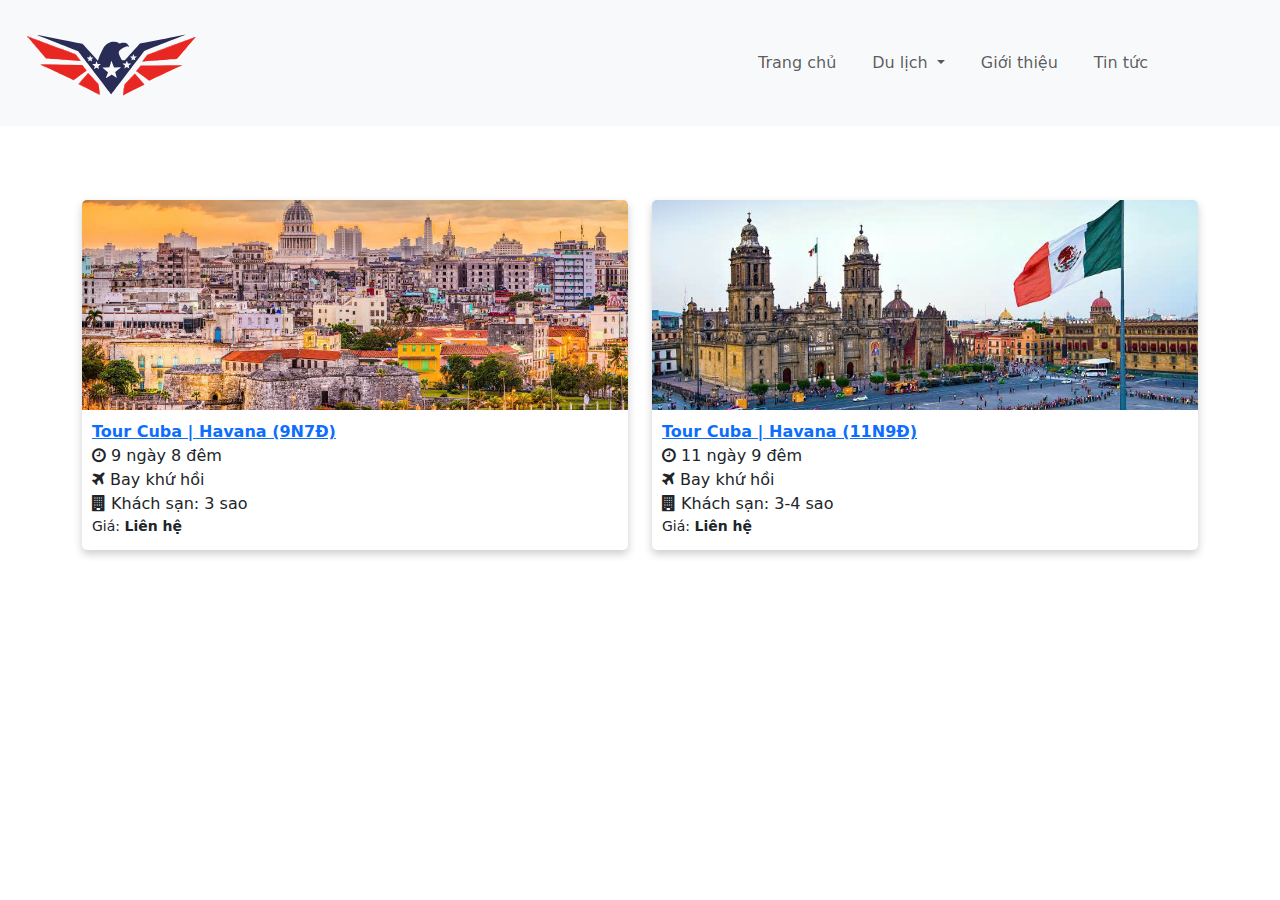
==== tour/tour.html @ 5a3950f5 "first commit" ====
<!DOCTYPE html>
<html lang="en">

<head>
    <meta charset="UTF-8" />
    <meta name="viewport" content="width=device-width, initial-scale=1.0" />
    <link href="https://cdn.jsdelivr.net/npm/bootstrap@5.3.3/dist/css/bootstrap.min.css" rel="stylesheet"
        integrity="sha384-QWTKZyjpPEjISv5WaRU9OFeRpok6YctnYmDr5pNlyT2bRjXh0JMhjY6hW+ALEwIH" crossorigin="anonymous" />
    <link rel="stylesheet" href="tour.css" />
    <link rel="stylesheet" href="https://cdnjs.cloudflare.com/ajax/libs/font-awesome/4.7.0/css/font-awesome.min.css">
    <title>Cuba</title>
</head>

<body>
    <nav class="navbar navbar-expand-lg bg-body-tertiary">
        <div class="container-fluid">
            <a class="navbar-brand" href="#">
                <img src="../picture/logo.svg" alt="" style="height: 100px; width: 200px;" />
            </a>
            <!-- Navbar toggler (for mobile view) -->
            <button class="navbar-toggler" type="button" data-bs-toggle="collapse" data-bs-target="#navbarNav"
                aria-controls="navbarNav" aria-expanded="false" aria-label="Toggle navigation">
                <span class="navbar-toggler-icon"></span>
            </button>

            <div class="collapse navbar-collapse" id="navbarNav">
                <ul class="navbar-nav ms-auto mb-2 mb-lg-0">
                    <li class="nav-item">
                        <a class="nav-link" aria-current="page" href="#">Trang chủ</a>
                    </li>

                    <li class="nav-item dropdown">
                        <a class="nav-link dropdown-toggle" href="#" role="button" data-bs-toggle="dropdown"
                            aria-expanded="false">
                            Du lịch
                        </a>
                        <ul class="dropdown-menu">
                            <li class="dropdown-submenu">
                                <a class="dropdown-item dropdown-toggle" href="#" role="button"
                                    aria-expanded="false">Châu Âu</a>
                                <ul class="dropdown-menu dropdown-menu-end">
                                    <li><a href="#" class="dropdown-item">Anh</a></li>
                                    <li><a href="#" class="dropdown-item">Tây Ban Nha</a></li>
                                    <li><a href="#" class="dropdown-item">Pháp</a></li>
                                    <li><a href="#" class="dropdown-item">Đức</a></li>
                                </ul>
                            </li>

                            <li class="dropdown-submenu">
                                <a class="dropdown-item dropdown-toggle" href="#" role="button"
                                    aria-expanded="false">Châu Á</a>
                                <ul class="dropdown-menu dropdown-menu-end">
                                    <li><a href="#" class="dropdown-item">Nhật Bản</a></li>
                                    <li><a href="#" class="dropdown-item">Hàn Quốc</a></li>
                                    <li><a href="#" class="dropdown-item">Trung Quốc</a></li>
                                </ul>
                            </li>

                            <li><a href="#" class="dropdown-item">Cuba</a></li>
                            <li><a href="#" class="dropdown-item">Mỹ</a></li>
                            <li><a href="#" class="dropdown-item">Mexico</a></li>
                        </ul>
                    </li>

                    <li class="nav-item">
                        <a class="nav-link" href="#">Giới thiệu</a>
                    </li>

                    <li class="nav-item">
                        <a class="nav-link" href="#">Tin tức</a>
                    </li>
                </ul>
            </div>
        </div>
    </nav>
    <div class="navbar-spacer"></div>
    <div class="container">
        <!-- Row for tours -->
        <div class="row">
            <div class="col-md-6 mb-4">
                <div class="tour-box">
                    <div class="tour-image">
                        <a href="./tour-cuba/cuba-introduce.html" title="Tour Cuba | Havana (9N7Đ)">
                            <img src="../picture/Cuba.jpg" alt="Tour Cuba | Havana (9N7Đ)" class="img-responsive">
                        </a>
                    </div>
                    <div class="tour-content">
                        <a href="./tour-cuba/cuba-introduce.html">
                            <div class="tour-title">Tour Cuba | Havana (9N7Đ)</div>
                        </a>
                        <div class="tour-time">
                            <div><i class="fa fa-clock-o"></i> 9 ngày 8 đêm</div>
                            <div><i class="fa fa-plane"></i> Bay khứ hồi</div>
                            <div><i class="fa fa-building"></i> Khách sạn: 3 sao</div>
                        </div>
                        <div class="tour-price">Giá: <b>Liên hệ</b></div>
                        <div class="clearfix"></div>
                    </div>
                </div>
            </div>
            <div class="col-md-6 mb-4">
                <div class="tour-box">
                    <div class="tour-image">
                        <a href="./tour-cuba/cuba-introduce.html" title="Tour Cuba">
                            <img src="../picture/Mexico.jpg" alt="Tour Cuba" class="img-responsive">
                        </a>

                    </div>
                    <div class="tour-content">
                        <a href="./tour-cuba/cuba-introduce.html">
                            <div class="tour-title">Tour Cuba | Havana (11N9Đ)</div>
                        </a>
                        <div class="tour-time">
                            <div><i class="fa fa-clock-o"></i> 11 ngày 9 đêm</div>
                            <div><i class="fa fa-plane"></i> Bay khứ hồi</div>
                            <div><i class="fa fa-building"></i> Khách sạn: 3-4 sao</div>
                        </div>
                        <div class="tour-price">Giá: <b>Liên hệ</b></div>
                        <div class="clearfix"></div>
                    </div>
                </div>
            </div>

        </div>
    </div>

    <script src="https://cdn.jsdelivr.net/npm/bootstrap@5.3.3/dist/js/bootstrap.bundle.min.js"
        integrity="sha384-YvpcrYf0tY3lHB60NNkmXc5s9fDVZLESaAA55NDzOxhy9GkcIdslK1eN7N6jIeHz"
        crossorigin="anonymous"></script>
</body>

</html>
---- tour/tour.css ----
/* Navbar container */
.navbar {
  position: fixed;
  width: 100%;
  z-index: 1000;
}

/* Spacer to push down content */
.navbar-spacer {
  height: 100px; /* Adjust this value to match the height of the navbar */
}

/* Navbar items */
.navbar-nav {
  margin-right: 7rem; /* Reset margin if not needed */
}

.navbar-nav .nav-item {
  margin-left: 20px; /* Adjust this value as needed */
}

.navbar-nav .nav-item .nav-link {
  transition: transform 0.3s, text-shadow 0.3s, color 0.3s; /* Smooth transition for hover effect */
  text-decoration: none; /* Remove underline from links */
}

/* Hover effect for navbar items except 'Trang chủ' */
.navbar-nav .nav-item:not(.home-link):hover .nav-link,
.navbar-nav .nav-item:not(.home-link) .nav-link.active {
  transform: translateY(-3px); /* Moves text up */
  text-shadow: 0 2px 4px rgba(0, 0, 0, 0.2); /* Adds shadow to give a "pop-up" effect */
  color: #ff69b4; /* Changes font color to pink on hover */
}

/* Ensure 'Trang chủ' does not change color on hover */
.navbar-nav .nav-item.home-link .nav-link {
  color: inherit; /* Keeps the default color */
}

/* Dropdown menu styles */
.dropdown-menu {
  position: absolute;
  top: 100%;
  left: 0;
  margin-top: 0rem; /* Increased spacing from the parent item */
  border-radius: 0.25rem;
  z-index: 1000;
}

/* Positioning the submenu to the right */
.dropdown-menu-end {
  left: 100%;
  margin-left: 0.25rem; /* Increased spacing between submenu and parent */
}

.dropdown-submenu {
  position: relative;
}

/* Show submenu on hover */
.dropdown-submenu:hover .dropdown-menu {
  display: block;
  top: 0; /* Adjust top position if needed */
}

/* Hover effect for dropdown items */
.dropdown-menu .dropdown-item:hover {
  transform: translateY(-2px); /* Moves text up */
  text-shadow: 0 1px 2px rgba(0, 0, 0, 0.2); /* Adds shadow to give a "pop-up" effect */
  color: #ff69b4; /* Changes font color to pink on hover (HotPink) */
}

/* Styles for the tour box */
.container {
  margin-top: 100px;
}

.tour-box {
  position: relative; /* Ensure that child elements are positioned relative to this container */
  background-color: #fff; /* Set a background color if needed */
  border-radius: 5px; /* Optional: rounded corners for the box */
  box-shadow: 0 4px 8px rgba(0, 0, 0, 0.2); /* Optional: shadow for the box */
  margin-bottom: 20px; /* Space between tour boxes */
}

/* Styles for the tour image container */
.tour-image {
  position: relative;
}

.tour-image img {
  width: 100%;
  height: auto;
}

/* Ensure text content fits well */
.tour-content {
  padding: 10px;
}

/* Adjust tour title font size */
.tour-title {
  font-size: 16px;
  font-weight: bold;
}

/* Adjust pricing and time information */
.tour-price,
.price-old {
  font-size: 14px;
}

/* Read more link style */
.readmore a {
  text-decoration: none;
  color: #007bff;
  font-weight: bold;
}

/* Responsive layout for smaller screens */
@media (max-width: 768px) {
  .tour-box {
    height: auto; /* Adjust height for smaller screens */
  }
}
/* Ensure all tour boxes have enough height and prevent overflow */
.row {
  display: flex;
  flex-wrap: wrap;
}

.tour-box {
  position: relative; /* Ensure that child elements are positioned relative to this container */
  background-color: #fff; /* Set a background color if needed */
  border-radius: 5px; /* Optional: rounded corners for the box */
  box-shadow: 0 4px 8px rgba(0, 0, 0, 0.2); /* Optional: shadow for the box */
  margin-bottom: 20px; /* Space between tour boxes */
  transition: transform 0.3s, box-shadow 0.3s; /* Smooth transition for hover effect */
  height: 350px; /* Increased height for consistency */
  overflow: hidden; /* Prevents content from overflowing */
}

.tour-box:hover {
  transform: translateY(-5px); /* Moves the box up */
  box-shadow: 0 8px 16px rgba(0, 0, 0, 0.3); /* Increases shadow for the pop-up effect */
}

/* Styles for the tour image container */
.tour-image {
  position: relative;
  height: 60%; /* Adjust height relative to the container */
  overflow: hidden; /* Ensures the image does not overflow */
}

.tour-image img {
  width: 100%;
  height: 100%;
  object-fit: cover; /* Ensures the image covers the container */
}

/* Ensure text content fits well */
.tour-content {
  padding: 10px;
  height: 40%; /* Adjust height relative to the container */
  box-sizing: border-box; /* Includes padding in height calculation */
  overflow: hidden; /* Prevents text from overflowing */
}

/* Adjust tour title font size */
.tour-title {
  font-size: 16px;
  font-weight: bold;
}

/* Adjust pricing and time information */
.tour-price,
.price-old {
  font-size: 14px;
}

/* Read more link style */
.readmore a {
  text-decoration: none;
  color: #007bff;
  font-weight: bold;
}

/* Responsive layout for smaller screens */
@media (max-width: 768px) {
  .tour-box {
    height: auto; /* Adjust height for smaller screens */
  }
}
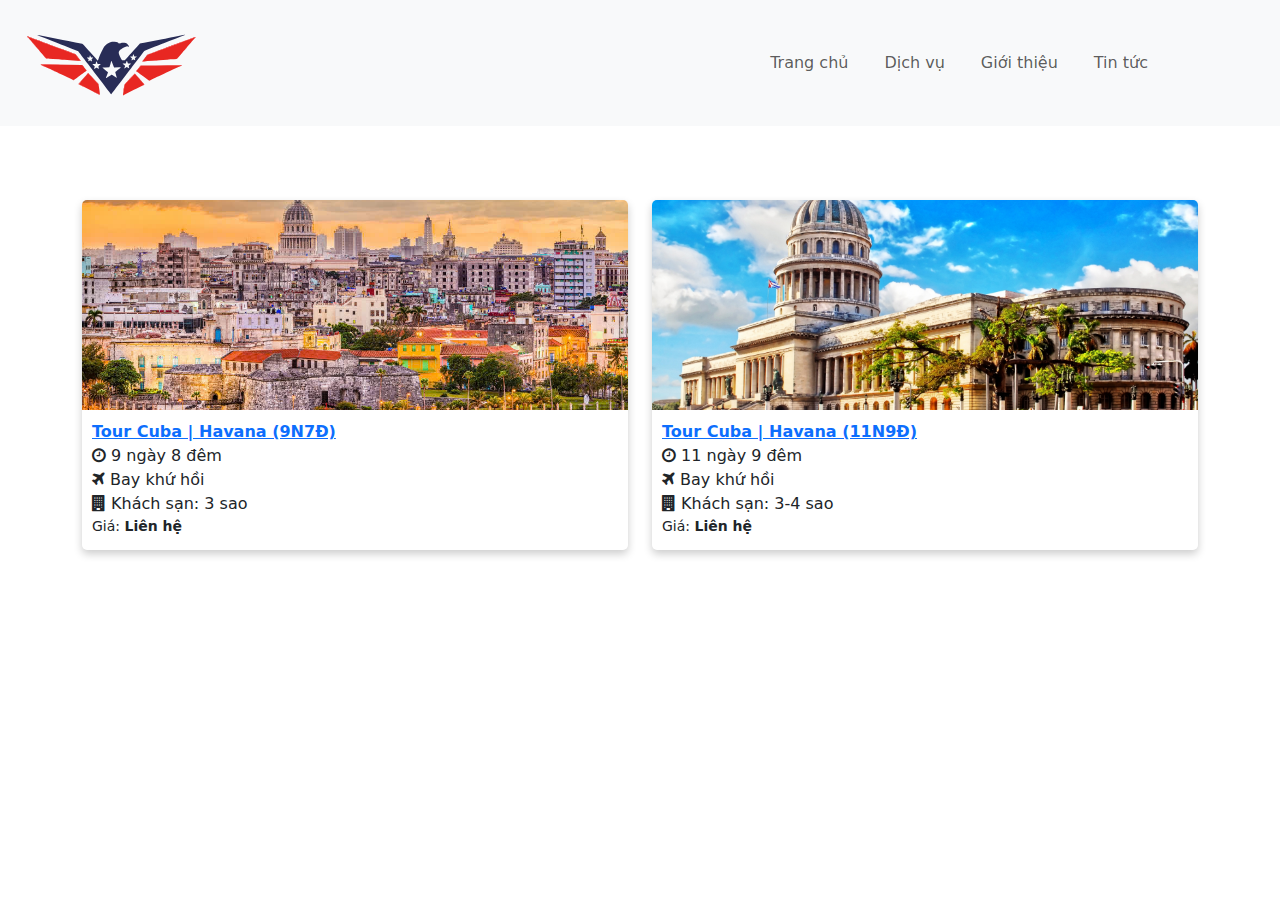
==== commit 5dcaeac5: "commit to push" ====
--- a/tour/tour.html
+++ b/tour/tour.html
@@ -8,6 +8,7 @@
         integrity="sha384-QWTKZyjpPEjISv5WaRU9OFeRpok6YctnYmDr5pNlyT2bRjXh0JMhjY6hW+ALEwIH" crossorigin="anonymous" />
     <link rel="stylesheet" href="tour.css" />
     <link rel="stylesheet" href="https://cdnjs.cloudflare.com/ajax/libs/font-awesome/4.7.0/css/font-awesome.min.css">
+    <link rel="stylesheet" href="../trangchu/styles.css" />
     <title>Cuba</title>
 </head>
 
@@ -26,40 +27,11 @@
             <div class="collapse navbar-collapse" id="navbarNav">
                 <ul class="navbar-nav ms-auto mb-2 mb-lg-0">
                     <li class="nav-item">
-                        <a class="nav-link" aria-current="page" href="#">Trang chủ</a>
+                        <a class="nav-link" aria-current="page" href="../trangchu/index.html">Trang chủ</a>
                     </li>
 
-                    <li class="nav-item dropdown">
-                        <a class="nav-link dropdown-toggle" href="#" role="button" data-bs-toggle="dropdown"
-                            aria-expanded="false">
-                            Du lịch
-                        </a>
-                        <ul class="dropdown-menu">
-                            <li class="dropdown-submenu">
-                                <a class="dropdown-item dropdown-toggle" href="#" role="button"
-                                    aria-expanded="false">Châu Âu</a>
-                                <ul class="dropdown-menu dropdown-menu-end">
-                                    <li><a href="#" class="dropdown-item">Anh</a></li>
-                                    <li><a href="#" class="dropdown-item">Tây Ban Nha</a></li>
-                                    <li><a href="#" class="dropdown-item">Pháp</a></li>
-                                    <li><a href="#" class="dropdown-item">Đức</a></li>
-                                </ul>
-                            </li>
-
-                            <li class="dropdown-submenu">
-                                <a class="dropdown-item dropdown-toggle" href="#" role="button"
-                                    aria-expanded="false">Châu Á</a>
-                                <ul class="dropdown-menu dropdown-menu-end">
-                                    <li><a href="#" class="dropdown-item">Nhật Bản</a></li>
-                                    <li><a href="#" class="dropdown-item">Hàn Quốc</a></li>
-                                    <li><a href="#" class="dropdown-item">Trung Quốc</a></li>
-                                </ul>
-                            </li>
-
-                            <li><a href="#" class="dropdown-item">Cuba</a></li>
-                            <li><a href="#" class="dropdown-item">Mỹ</a></li>
-                            <li><a href="#" class="dropdown-item">Mexico</a></li>
-                        </ul>
+                    <li class="nav-item">
+                        <a class="nav-link" href="../tour/tour.html">Dịch vụ</a>
                     </li>
 
                     <li class="nav-item">
@@ -81,7 +53,7 @@
                 <div class="tour-box">
                     <div class="tour-image">
                         <a href="./tour-cuba/cuba-introduce.html" title="Tour Cuba | Havana (9N7Đ)">
-                            <img src="../picture/Cuba.jpg" alt="Tour Cuba | Havana (9N7Đ)" class="img-responsive">
+                            <img src="../picture/cuba/Cuba.jpg" alt="Tour Cuba | Havana (9N7Đ)" class="img-responsive">
                         </a>
                     </div>
                     <div class="tour-content">
@@ -102,7 +74,7 @@
                 <div class="tour-box">
                     <div class="tour-image">
                         <a href="./tour-cuba/cuba-introduce.html" title="Tour Cuba">
-                            <img src="../picture/Mexico.jpg" alt="Tour Cuba" class="img-responsive">
+                            <img src="../picture/cuba/du-lich-Cuba1.jpg" alt="Tour Cuba" class="img-responsive">
                         </a>
 
                     </div>
--- a/tour/tour.css
+++ b/tour/tour.css
@@ -1,79 +1,7 @@
-/* Navbar container */
-.navbar {
-  position: fixed;
-  width: 100%;
-  z-index: 1000;
+.navbar-spacer {
+  height: 200px;
 }
-
-/* Spacer to push down content */
-.navbar-spacer {
-  height: 100px; /* Adjust this value to match the height of the navbar */
-}
-
-/* Navbar items */
-.navbar-nav {
-  margin-right: 7rem; /* Reset margin if not needed */
-}
-
-.navbar-nav .nav-item {
-  margin-left: 20px; /* Adjust this value as needed */
-}
-
-.navbar-nav .nav-item .nav-link {
-  transition: transform 0.3s, text-shadow 0.3s, color 0.3s; /* Smooth transition for hover effect */
-  text-decoration: none; /* Remove underline from links */
-}
-
-/* Hover effect for navbar items except 'Trang chủ' */
-.navbar-nav .nav-item:not(.home-link):hover .nav-link,
-.navbar-nav .nav-item:not(.home-link) .nav-link.active {
-  transform: translateY(-3px); /* Moves text up */
-  text-shadow: 0 2px 4px rgba(0, 0, 0, 0.2); /* Adds shadow to give a "pop-up" effect */
-  color: #ff69b4; /* Changes font color to pink on hover */
-}
-
-/* Ensure 'Trang chủ' does not change color on hover */
-.navbar-nav .nav-item.home-link .nav-link {
-  color: inherit; /* Keeps the default color */
-}
-
-/* Dropdown menu styles */
-.dropdown-menu {
-  position: absolute;
-  top: 100%;
-  left: 0;
-  margin-top: 0rem; /* Increased spacing from the parent item */
-  border-radius: 0.25rem;
-  z-index: 1000;
-}
-
-/* Positioning the submenu to the right */
-.dropdown-menu-end {
-  left: 100%;
-  margin-left: 0.25rem; /* Increased spacing between submenu and parent */
-}
-
-.dropdown-submenu {
-  position: relative;
-}
-
-/* Show submenu on hover */
-.dropdown-submenu:hover .dropdown-menu {
-  display: block;
-  top: 0; /* Adjust top position if needed */
-}
-
-/* Hover effect for dropdown items */
-.dropdown-menu .dropdown-item:hover {
-  transform: translateY(-2px); /* Moves text up */
-  text-shadow: 0 1px 2px rgba(0, 0, 0, 0.2); /* Adds shadow to give a "pop-up" effect */
-  color: #ff69b4; /* Changes font color to pink on hover (HotPink) */
-}
-
 /* Styles for the tour box */
-.container {
-  margin-top: 100px;
-}
 
 .tour-box {
   position: relative; /* Ensure that child elements are positioned relative to this container */
--- a/trangchu/styles.css
+++ b/trangchu/styles.css
@@ -0,0 +1,33 @@
+/* Navbar container */
+.navbar {
+  position: fixed;
+  width: 100%;
+  z-index: 1000;
+}
+
+/* Navbar items */
+.navbar-nav {
+  margin-right: 7.0rem; /* Reset margin if not needed */
+}
+
+.navbar-nav .nav-item {
+  margin-left: 20px; /* Adjust this value as needed */
+}
+
+.navbar-nav .nav-item .nav-link {
+  transition: transform 0.3s, text-shadow 0.3s, color 0.3s; /* Smooth transition for hover effect */
+  text-decoration: none; /* Remove underline from links */
+}
+
+/* Hover effect for navbar items */
+.navbar-nav .nav-item:hover .nav-link,
+.navbar-nav .nav-item .nav-link.active {
+  transform: translateY(-3px); /* Moves text up */
+  text-shadow: 0 2px 4px rgba(0, 0, 0, 0.2); /* Adds shadow to give a "pop-up" effect */
+  color: #ff69b4; /* Changes font color to pink on hover */
+}
+
+/* Ensure 'Trang chủ' does not change color on hover */
+.navbar-nav .nav-item.home-link .nav-link {
+  color: inherit; /* Keeps the default color */
+}
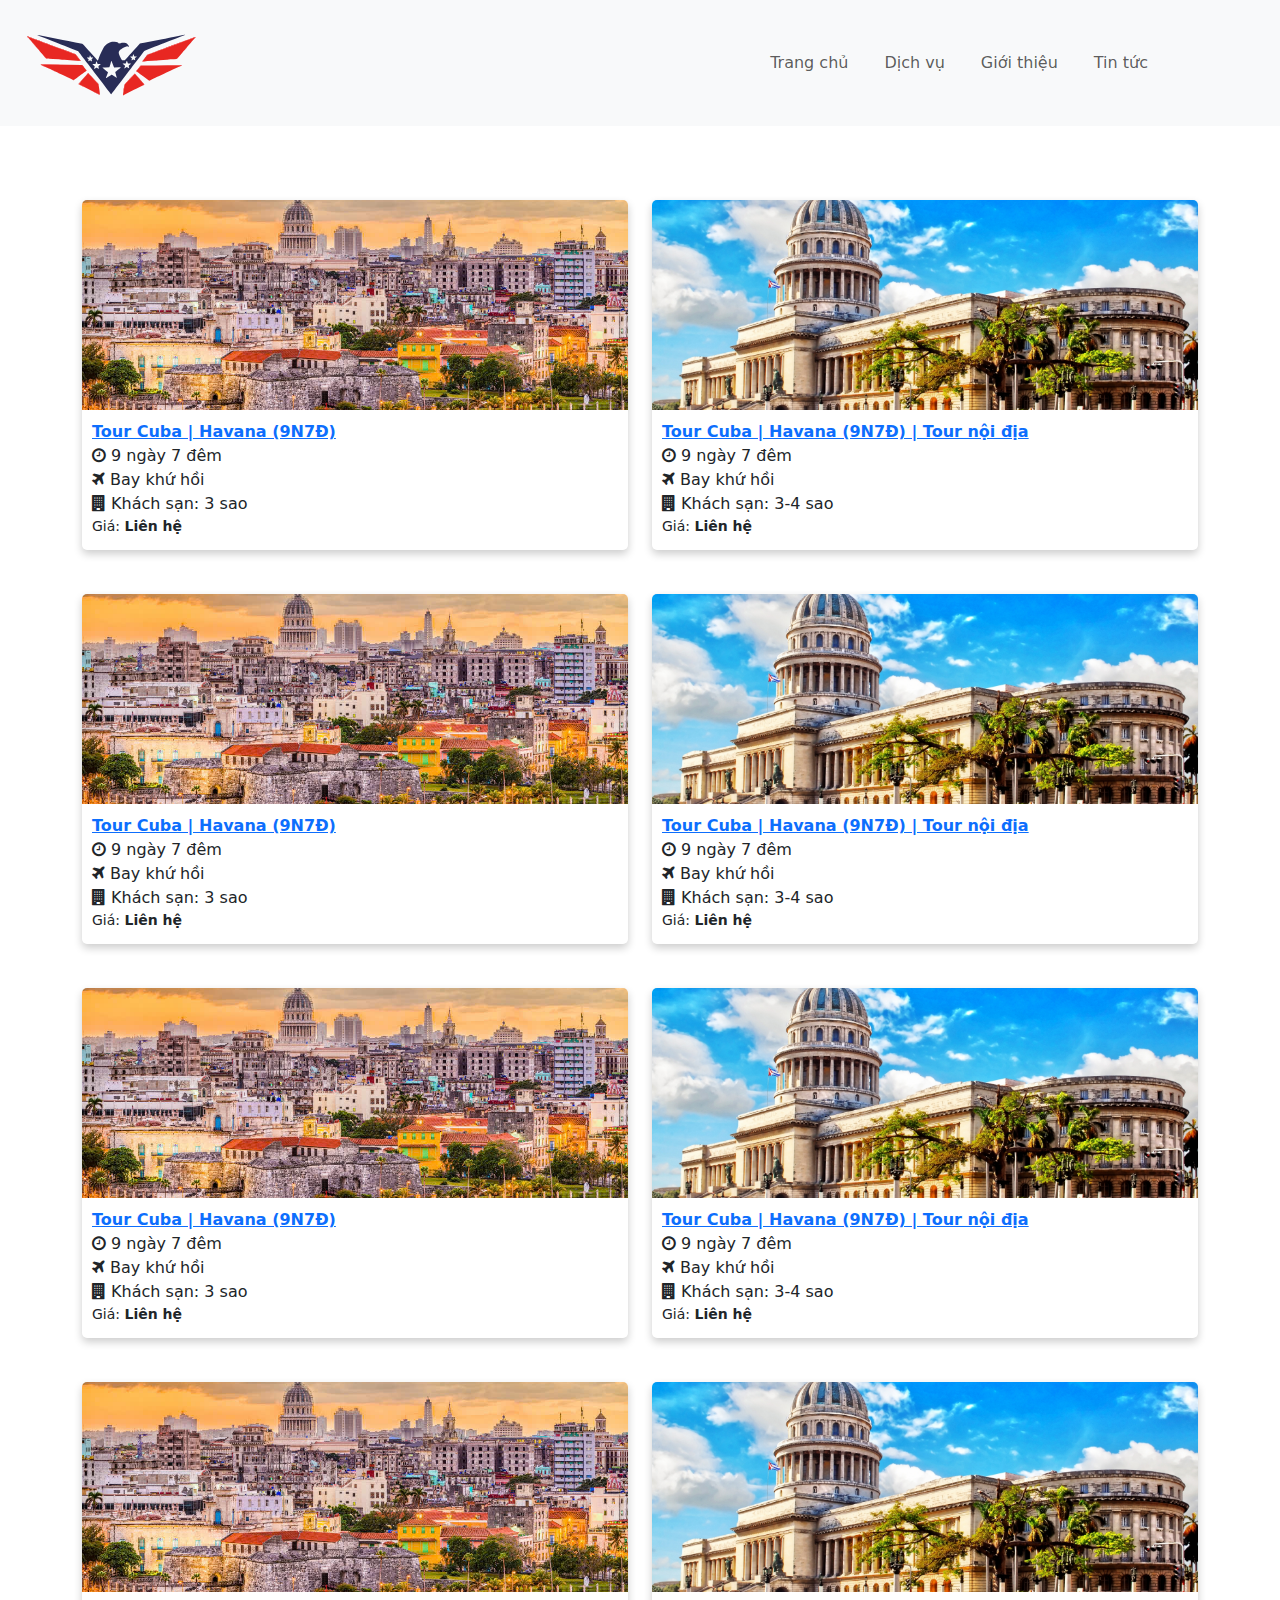
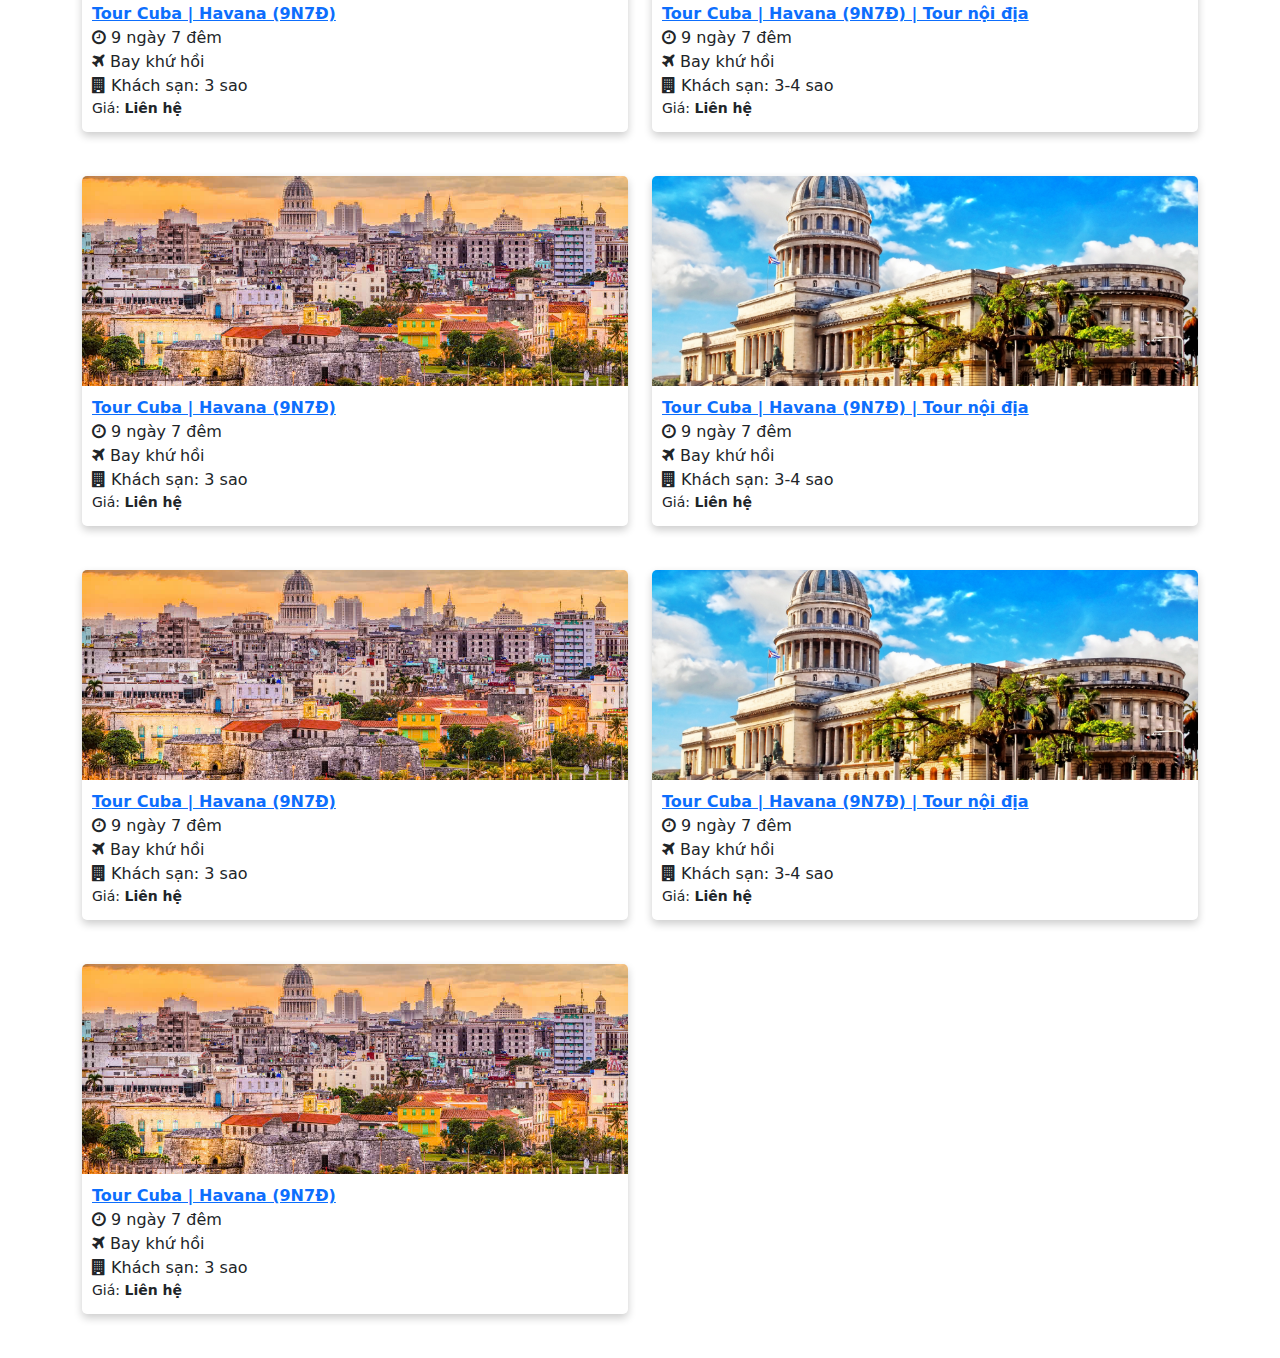
==== commit 86001155: "example cuba, fix tour.html" ====
--- a/tour/tour.html
+++ b/tour/tour.html
@@ -50,49 +50,294 @@
         <!-- Row for tours -->
         <div class="row">
             <div class="col-md-6 mb-4">
-                <div class="tour-box">
-                    <div class="tour-image">
-                        <a href="./tour-cuba/cuba-introduce.html" title="Tour Cuba | Havana (9N7Đ)">
-                            <img src="../picture/cuba/Cuba.jpg" alt="Tour Cuba | Havana (9N7Đ)" class="img-responsive">
-                        </a>
-                    </div>
-                    <div class="tour-content">
-                        <a href="./tour-cuba/cuba-introduce.html">
-                            <div class="tour-title">Tour Cuba | Havana (9N7Đ)</div>
-                        </a>
-                        <div class="tour-time">
-                            <div><i class="fa fa-clock-o"></i> 9 ngày 8 đêm</div>
-                            <div><i class="fa fa-plane"></i> Bay khứ hồi</div>
-                            <div><i class="fa fa-building"></i> Khách sạn: 3 sao</div>
-                        </div>
-                        <div class="tour-price">Giá: <b>Liên hệ</b></div>
-                        <div class="clearfix"></div>
-                    </div>
-                </div>
-            </div>
-            <div class="col-md-6 mb-4">
-                <div class="tour-box">
-                    <div class="tour-image">
-                        <a href="./tour-cuba/cuba-introduce.html" title="Tour Cuba">
-                            <img src="../picture/cuba/du-lich-Cuba1.jpg" alt="Tour Cuba" class="img-responsive">
-                        </a>
-
-                    </div>
-                    <div class="tour-content">
-                        <a href="./tour-cuba/cuba-introduce.html">
-                            <div class="tour-title">Tour Cuba | Havana (11N9Đ)</div>
-                        </a>
-                        <div class="tour-time">
-                            <div><i class="fa fa-clock-o"></i> 11 ngày 9 đêm</div>
-                            <div><i class="fa fa-plane"></i> Bay khứ hồi</div>
-                            <div><i class="fa fa-building"></i> Khách sạn: 3-4 sao</div>
-                        </div>
-                        <div class="tour-price">Giá: <b>Liên hệ</b></div>
-                        <div class="clearfix"></div>
-                    </div>
-                </div>
-            </div>
-
+                <!--Cuba-->
+                <div class="tour-box">
+                    <div class="tour-image">
+                        <a href="./tour-cuba/cuba.html" title="Tour Cuba | Havana (9N7Đ)">
+                            <img src="../picture/cuba/Cuba.jpg" alt="Tour Cuba | Havana (9N7Đ)" class="img-responsive">
+                        </a>
+                    </div>
+                    <div class="tour-content">
+                        <a href="./tour-cuba/cuba.html">
+                            <div class="tour-title">Tour Cuba | Havana (9N7Đ)</div>
+                        </a>
+                        <div class="tour-time">
+                            <div><i class="fa fa-clock-o"></i> 9 ngày 7 đêm</div>
+                            <div><i class="fa fa-plane"></i> Bay khứ hồi</div>
+                            <div><i class="fa fa-building"></i> Khách sạn: 3 sao</div>
+                        </div>
+                        <div class="tour-price">Giá: <b>Liên hệ</b></div>
+                        <div class="clearfix"></div>
+                    </div>
+                </div>
+            </div>
+            <div class="col-md-6 mb-4">
+                <div class="tour-box">
+                    <div class="tour-image">
+                        <a href="./tour-cuba/cuba.html" title="Tour Cuba">
+                            <img src="../picture/cuba/du-lich-Cuba1.jpg" alt="Tour Cuba" class="img-responsive">
+                        </a>
+
+                    </div>
+                    <div class="tour-content">
+                        <a href="./tour-cuba/cuba.html">
+                            <div class="tour-title">Tour Cuba | Havana (9N7Đ) | Tour nội địa</div>
+                        </a>
+                        <div class="tour-time">
+                            <div><i class="fa fa-clock-o"></i> 9 ngày 7 đêm</div>
+                            <div><i class="fa fa-plane"></i> Bay khứ hồi</div>
+                            <div><i class="fa fa-building"></i> Khách sạn: 3-4 sao</div>
+                        </div>
+                        <div class="tour-price">Giá: <b>Liên hệ</b></div>
+                        <div class="clearfix"></div>
+                    </div>
+                </div>
+            </div>
+            <!--Mexico-->
+            <div class="col-md-6 mb-4">
+                <div class="tour-box">
+                    <div class="tour-image">
+                        <a href="./tour-cuba/cuba.html" title="Tour Cuba | Havana (9N7Đ)">
+                            <img src="../picture/cuba/Cuba.jpg" alt="Tour Cuba | Havana (9N7Đ)" class="img-responsive">
+                        </a>
+                    </div>
+                    <div class="tour-content">
+                        <a href="./tour-cuba/cuba.html">
+                            <div class="tour-title">Tour Cuba | Havana (9N7Đ)</div>
+                        </a>
+                        <div class="tour-time">
+                            <div><i class="fa fa-clock-o"></i> 9 ngày 7 đêm</div>
+                            <div><i class="fa fa-plane"></i> Bay khứ hồi</div>
+                            <div><i class="fa fa-building"></i> Khách sạn: 3 sao</div>
+                        </div>
+                        <div class="tour-price">Giá: <b>Liên hệ</b></div>
+                        <div class="clearfix"></div>
+                    </div>
+                </div>
+            </div>
+            <div class="col-md-6 mb-4">
+                <div class="tour-box">
+                    <div class="tour-image">
+                        <a href="./tour-cuba/cuba.html" title="Tour Cuba">
+                            <img src="../picture/cuba/du-lich-Cuba1.jpg" alt="Tour Cuba" class="img-responsive">
+                        </a>
+
+                    </div>
+                    <div class="tour-content">
+                        <a href="./tour-cuba/cuba.html">
+                            <div class="tour-title">Tour Cuba | Havana (9N7Đ) | Tour nội địa</div>
+                        </a>
+                        <div class="tour-time">
+                            <div><i class="fa fa-clock-o"></i> 9 ngày 7 đêm</div>
+                            <div><i class="fa fa-plane"></i> Bay khứ hồi</div>
+                            <div><i class="fa fa-building"></i> Khách sạn: 3-4 sao</div>
+                        </div>
+                        <div class="tour-price">Giá: <b>Liên hệ</b></div>
+                        <div class="clearfix"></div>
+                    </div>
+                </div>
+            </div>
+            <!--Mỹ-->
+            <div class="col-md-6 mb-4">
+                <div class="tour-box">
+                    <div class="tour-image">
+                        <a href="./tour-cuba/cuba.html" title="Tour Cuba | Havana (9N7Đ)">
+                            <img src="../picture/cuba/Cuba.jpg" alt="Tour Cuba | Havana (9N7Đ)" class="img-responsive">
+                        </a>
+                    </div>
+                    <div class="tour-content">
+                        <a href="./tour-cuba/cuba.html">
+                            <div class="tour-title">Tour Cuba | Havana (9N7Đ)</div>
+                        </a>
+                        <div class="tour-time">
+                            <div><i class="fa fa-clock-o"></i> 9 ngày 7 đêm</div>
+                            <div><i class="fa fa-plane"></i> Bay khứ hồi</div>
+                            <div><i class="fa fa-building"></i> Khách sạn: 3 sao</div>
+                        </div>
+                        <div class="tour-price">Giá: <b>Liên hệ</b></div>
+                        <div class="clearfix"></div>
+                    </div>
+                </div>
+            </div>
+            <div class="col-md-6 mb-4">
+                <div class="tour-box">
+                    <div class="tour-image">
+                        <a href="./tour-cuba/cuba.html" title="Tour Cuba">
+                            <img src="../picture/cuba/du-lich-Cuba1.jpg" alt="Tour Cuba" class="img-responsive">
+                        </a>
+
+                    </div>
+                    <div class="tour-content">
+                        <a href="./tour-cuba/cuba.html">
+                            <div class="tour-title">Tour Cuba | Havana (9N7Đ) | Tour nội địa</div>
+                        </a>
+                        <div class="tour-time">
+                            <div><i class="fa fa-clock-o"></i> 9 ngày 7 đêm</div>
+                            <div><i class="fa fa-plane"></i> Bay khứ hồi</div>
+                            <div><i class="fa fa-building"></i> Khách sạn: 3-4 sao</div>
+                        </div>
+                        <div class="tour-price">Giá: <b>Liên hệ</b></div>
+                        <div class="clearfix"></div>
+                    </div>
+                </div>
+            </div>
+            <!--tây ban nha-->
+            <div class="col-md-6 mb-4">
+                <div class="tour-box">
+                    <div class="tour-image">
+                        <a href="./tour-cuba/cuba.html" title="Tour Cuba | Havana (9N7Đ)">
+                            <img src="../picture/cuba/Cuba.jpg" alt="Tour Cuba | Havana (9N7Đ)" class="img-responsive">
+                        </a>
+                    </div>
+                    <div class="tour-content">
+                        <a href="./tour-cuba/cuba.html">
+                            <div class="tour-title">Tour Cuba | Havana (9N7Đ)</div>
+                        </a>
+                        <div class="tour-time">
+                            <div><i class="fa fa-clock-o"></i> 9 ngày 7 đêm</div>
+                            <div><i class="fa fa-plane"></i> Bay khứ hồi</div>
+                            <div><i class="fa fa-building"></i> Khách sạn: 3 sao</div>
+                        </div>
+                        <div class="tour-price">Giá: <b>Liên hệ</b></div>
+                        <div class="clearfix"></div>
+                    </div>
+                </div>
+            </div>
+            <!--trung quốc-->
+            <div class="col-md-6 mb-4">
+                <div class="tour-box">
+                    <div class="tour-image">
+                        <a href="./tour-cuba/cuba.html" title="Tour Cuba">
+                            <img src="../picture/cuba/du-lich-Cuba1.jpg" alt="Tour Cuba" class="img-responsive">
+                        </a>
+
+                    </div>
+                    <div class="tour-content">
+                        <a href="./tour-cuba/cuba.html">
+                            <div class="tour-title">Tour Cuba | Havana (9N7Đ) | Tour nội địa</div>
+                        </a>
+                        <div class="tour-time">
+                            <div><i class="fa fa-clock-o"></i> 9 ngày 7 đêm</div>
+                            <div><i class="fa fa-plane"></i> Bay khứ hồi</div>
+                            <div><i class="fa fa-building"></i> Khách sạn: 3-4 sao</div>
+                        </div>
+                        <div class="tour-price">Giá: <b>Liên hệ</b></div>
+                        <div class="clearfix"></div>
+                    </div>
+                </div>
+            </div>
+            <!--anh-->
+            <div class="col-md-6 mb-4">
+                <div class="tour-box">
+                    <div class="tour-image">
+                        <a href="./tour-cuba/cuba.html" title="Tour Cuba | Havana (9N7Đ)">
+                            <img src="../picture/cuba/Cuba.jpg" alt="Tour Cuba | Havana (9N7Đ)" class="img-responsive">
+                        </a>
+                    </div>
+                    <div class="tour-content">
+                        <a href="./tour-cuba/cuba.html">
+                            <div class="tour-title">Tour Cuba | Havana (9N7Đ)</div>
+                        </a>
+                        <div class="tour-time">
+                            <div><i class="fa fa-clock-o"></i> 9 ngày 7 đêm</div>
+                            <div><i class="fa fa-plane"></i> Bay khứ hồi</div>
+                            <div><i class="fa fa-building"></i> Khách sạn: 3 sao</div>
+                        </div>
+                        <div class="tour-price">Giá: <b>Liên hệ</b></div>
+                        <div class="clearfix"></div>
+                    </div>
+                </div>
+            </div>
+            <!--Đức-->
+            <div class="col-md-6 mb-4">
+                <div class="tour-box">
+                    <div class="tour-image">
+                        <a href="./tour-cuba/cuba.html" title="Tour Cuba">
+                            <img src="../picture/cuba/du-lich-Cuba1.jpg" alt="Tour Cuba" class="img-responsive">
+                        </a>
+
+                    </div>
+                    <div class="tour-content">
+                        <a href="./tour-cuba/cuba.html">
+                            <div class="tour-title">Tour Cuba | Havana (9N7Đ) | Tour nội địa</div>
+                        </a>
+                        <div class="tour-time">
+                            <div><i class="fa fa-clock-o"></i> 9 ngày 7 đêm</div>
+                            <div><i class="fa fa-plane"></i> Bay khứ hồi</div>
+                            <div><i class="fa fa-building"></i> Khách sạn: 3-4 sao</div>
+                        </div>
+                        <div class="tour-price">Giá: <b>Liên hệ</b></div>
+                        <div class="clearfix"></div>
+                    </div>
+                </div>
+            </div>
+            <!--Hàn-->
+            <div class="col-md-6 mb-4">
+                <div class="tour-box">
+                    <div class="tour-image">
+                        <a href="./tour-cuba/cuba.html" title="Tour Cuba | Havana (9N7Đ)">
+                            <img src="../picture/cuba/Cuba.jpg" alt="Tour Cuba | Havana (9N7Đ)" class="img-responsive">
+                        </a>
+                    </div>
+                    <div class="tour-content">
+                        <a href="./tour-cuba/cuba.html">
+                            <div class="tour-title">Tour Cuba | Havana (9N7Đ)</div>
+                        </a>
+                        <div class="tour-time">
+                            <div><i class="fa fa-clock-o"></i> 9 ngày 7 đêm</div>
+                            <div><i class="fa fa-plane"></i> Bay khứ hồi</div>
+                            <div><i class="fa fa-building"></i> Khách sạn: 3 sao</div>
+                        </div>
+                        <div class="tour-price">Giá: <b>Liên hệ</b></div>
+                        <div class="clearfix"></div>
+                    </div>
+                </div>
+            </div>
+            <!--Nhật-->
+            <div class="col-md-6 mb-4">
+                <div class="tour-box">
+                    <div class="tour-image">
+                        <a href="./tour-cuba/cuba.html" title="Tour Cuba">
+                            <img src="../picture/cuba/du-lich-Cuba1.jpg" alt="Tour Cuba" class="img-responsive">
+                        </a>
+
+                    </div>
+                    <div class="tour-content">
+                        <a href="./tour-cuba/cuba.html">
+                            <div class="tour-title">Tour Cuba | Havana (9N7Đ) | Tour nội địa</div>
+                        </a>
+                        <div class="tour-time">
+                            <div><i class="fa fa-clock-o"></i> 9 ngày 7 đêm</div>
+                            <div><i class="fa fa-plane"></i> Bay khứ hồi</div>
+                            <div><i class="fa fa-building"></i> Khách sạn: 3-4 sao</div>
+                        </div>
+                        <div class="tour-price">Giá: <b>Liên hệ</b></div>
+                        <div class="clearfix"></div>
+                    </div>
+                </div>
+            </div>
+            <!--Pháp-->
+            <div class="col-md-6 mb-4">
+                <div class="tour-box">
+                    <div class="tour-image">
+                        <a href="./tour-cuba/cuba.html" title="Tour Cuba | Havana (9N7Đ)">
+                            <img src="../picture/cuba/Cuba.jpg" alt="Tour Cuba | Havana (9N7Đ)" class="img-responsive">
+                        </a>
+                    </div>
+                    <div class="tour-content">
+                        <a href="./tour-cuba/cuba.html">
+                            <div class="tour-title">Tour Cuba | Havana (9N7Đ)</div>
+                        </a>
+                        <div class="tour-time">
+                            <div><i class="fa fa-clock-o"></i> 9 ngày 7 đêm</div>
+                            <div><i class="fa fa-plane"></i> Bay khứ hồi</div>
+                            <div><i class="fa fa-building"></i> Khách sạn: 3 sao</div>
+                        </div>
+                        <div class="tour-price">Giá: <b>Liên hệ</b></div>
+                        <div class="clearfix"></div>
+                    </div>
+                </div>
+            </div>
         </div>
     </div>
 
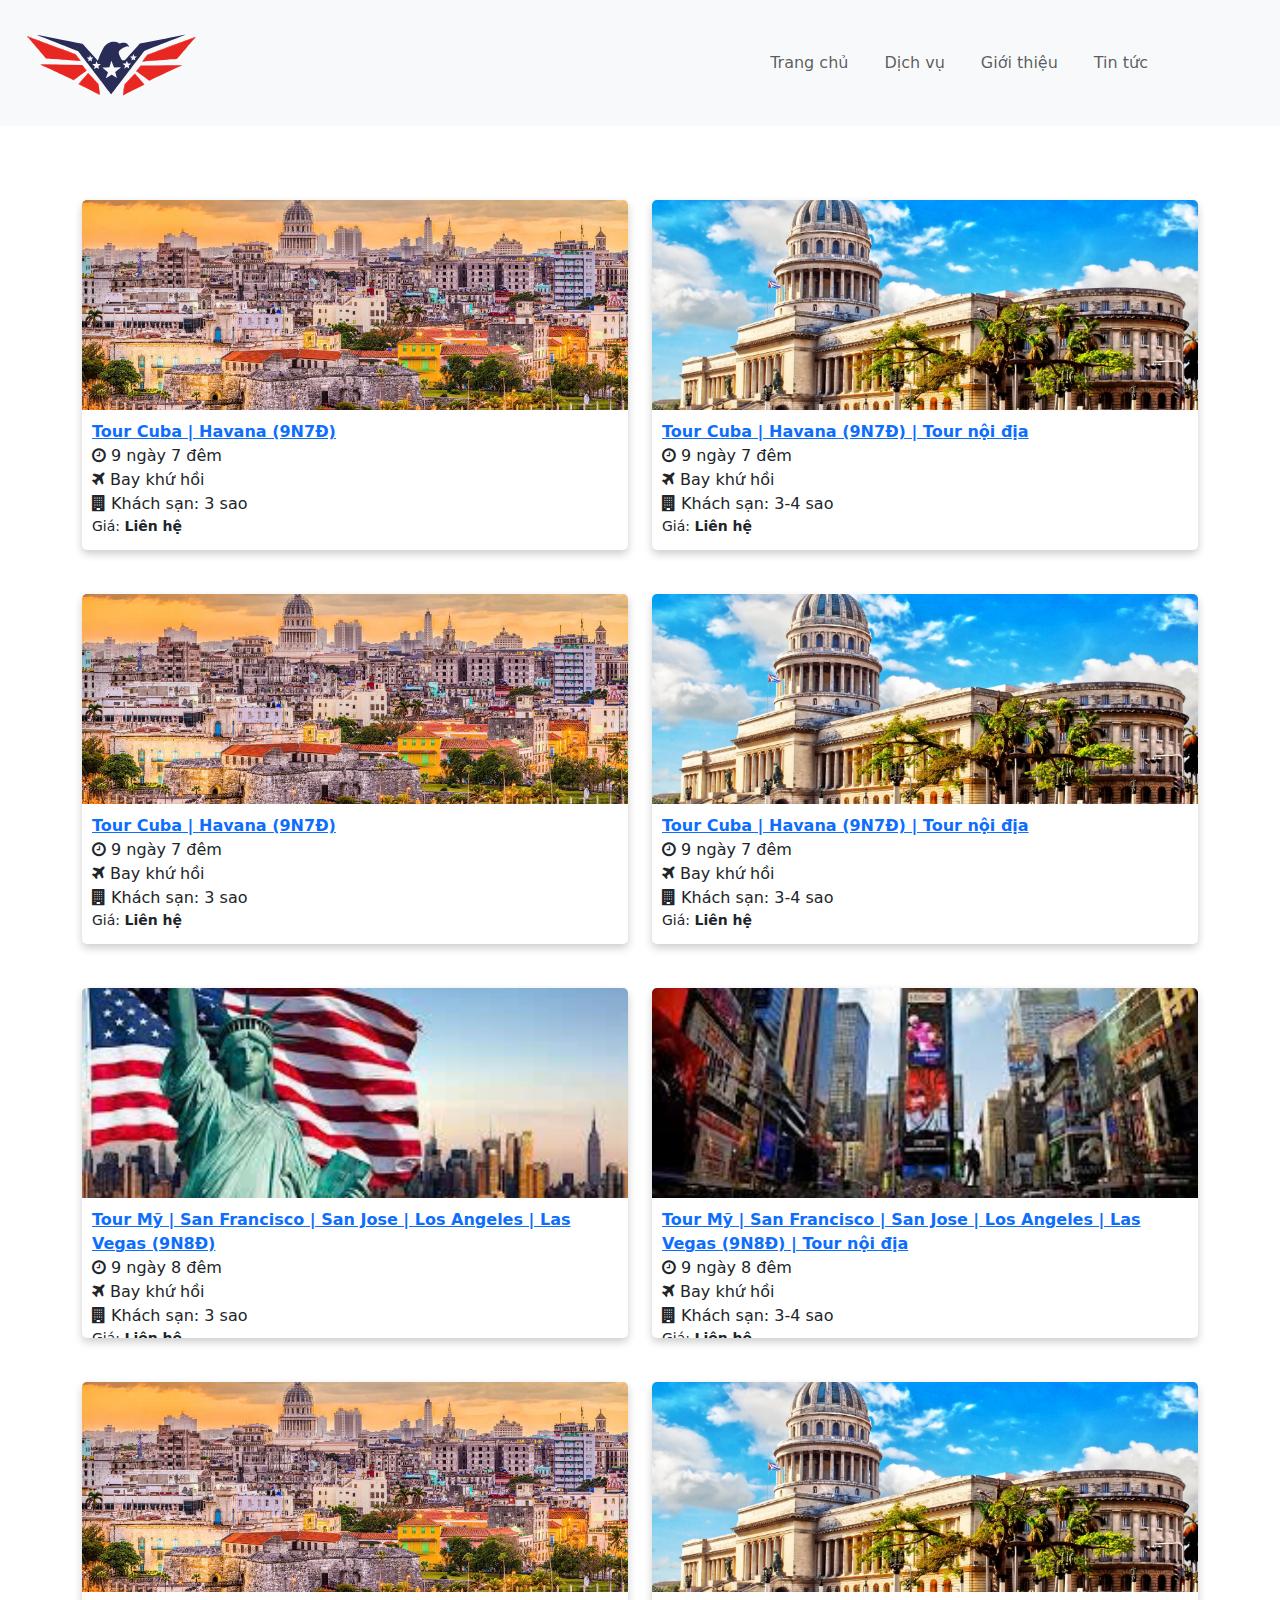
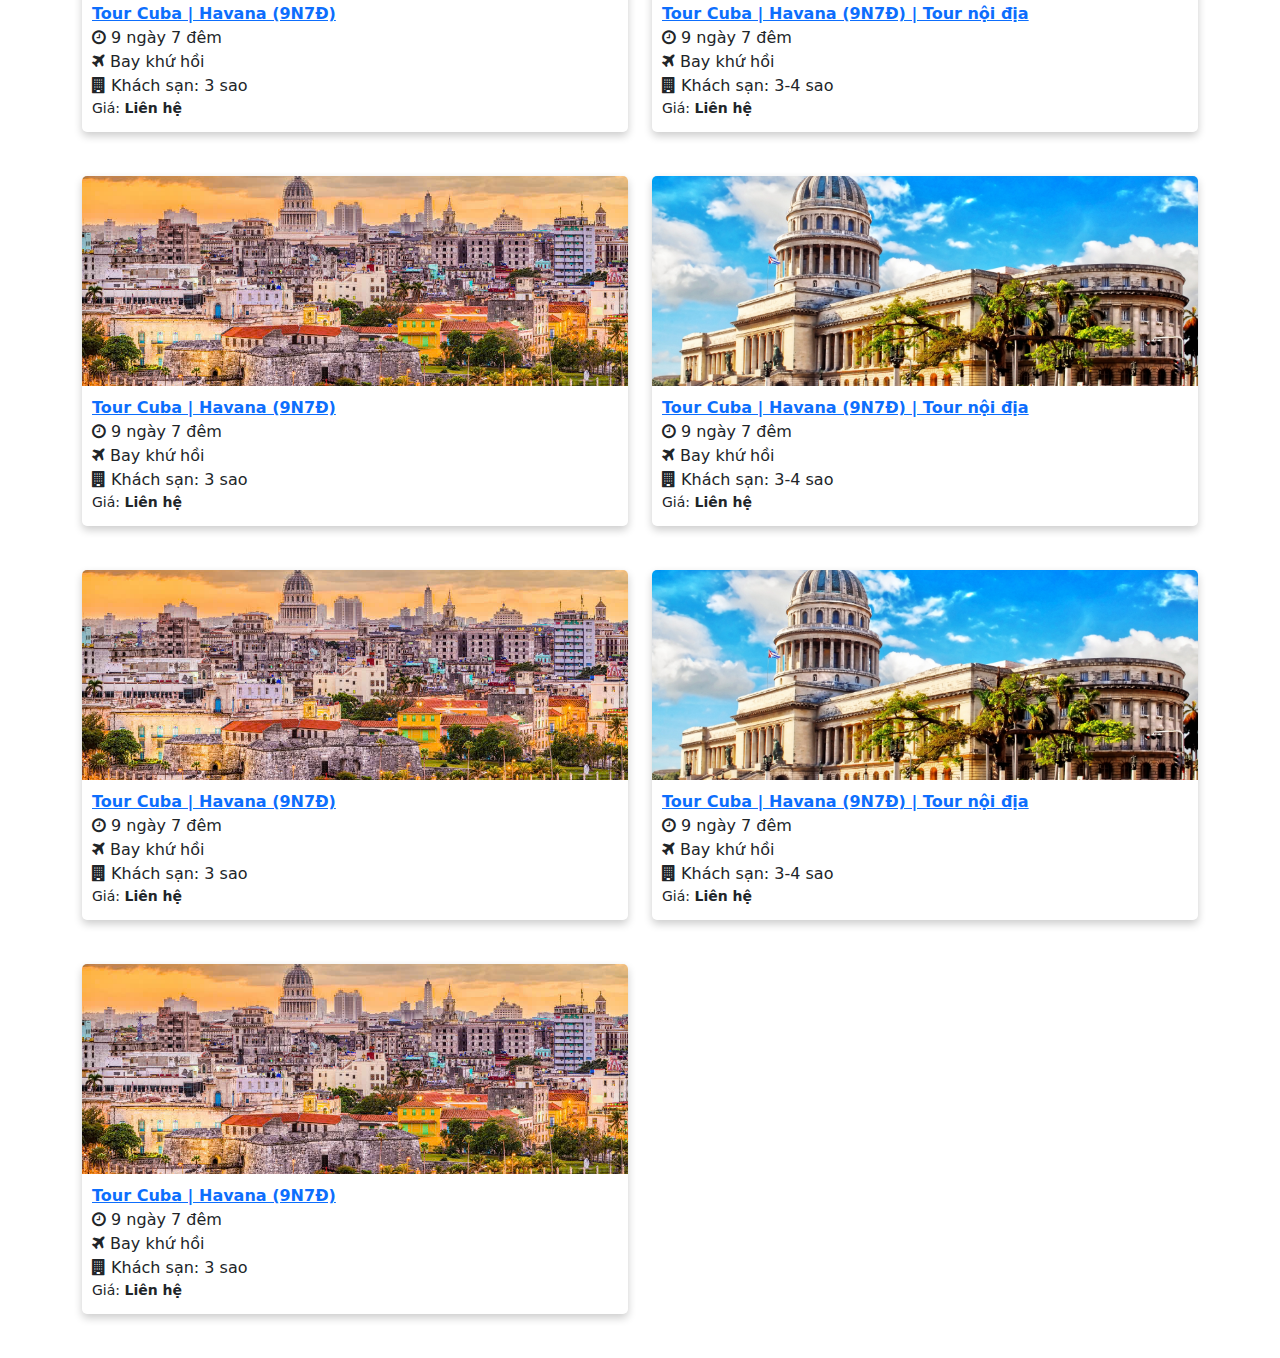
==== commit c2eb290f: "delete cuba.css" ====
--- a/tour/tour.html
+++ b/tour/tour.html
@@ -97,7 +97,7 @@
             <div class="col-md-6 mb-4">
                 <div class="tour-box">
                     <div class="tour-image">
-                        <a href="./tour-cuba/cuba.html" title="Tour Cuba | Havana (9N7Đ)">
+                        <a href="./tour-mexico/mexico.html" title="Tour Mexico | Havana (9N7Đ)">
                             <img src="../picture/cuba/Cuba.jpg" alt="Tour Cuba | Havana (9N7Đ)" class="img-responsive">
                         </a>
                     </div>
@@ -141,38 +141,38 @@
             <div class="col-md-6 mb-4">
                 <div class="tour-box">
                     <div class="tour-image">
-                        <a href="./tour-cuba/cuba.html" title="Tour Cuba | Havana (9N7Đ)">
-                            <img src="../picture/cuba/Cuba.jpg" alt="Tour Cuba | Havana (9N7Đ)" class="img-responsive">
-                        </a>
-                    </div>
-                    <div class="tour-content">
-                        <a href="./tour-cuba/cuba.html">
-                            <div class="tour-title">Tour Cuba | Havana (9N7Đ)</div>
-                        </a>
-                        <div class="tour-time">
-                            <div><i class="fa fa-clock-o"></i> 9 ngày 7 đêm</div>
-                            <div><i class="fa fa-plane"></i> Bay khứ hồi</div>
-                            <div><i class="fa fa-building"></i> Khách sạn: 3 sao</div>
-                        </div>
-                        <div class="tour-price">Giá: <b>Liên hệ</b></div>
-                        <div class="clearfix"></div>
-                    </div>
-                </div>
-            </div>
-            <div class="col-md-6 mb-4">
-                <div class="tour-box">
-                    <div class="tour-image">
-                        <a href="./tour-cuba/cuba.html" title="Tour Cuba">
-                            <img src="../picture/cuba/du-lich-Cuba1.jpg" alt="Tour Cuba" class="img-responsive">
-                        </a>
-
-                    </div>
-                    <div class="tour-content">
-                        <a href="./tour-cuba/cuba.html">
-                            <div class="tour-title">Tour Cuba | Havana (9N7Đ) | Tour nội địa</div>
-                        </a>
-                        <div class="tour-time">
-                            <div><i class="fa fa-clock-o"></i> 9 ngày 7 đêm</div>
+                        <a href="./tour-my/my.html" title="Tour Mỹ | San Francisco | San Jose | Los Angeles | Las Vegas (9N8Đ)">
+                            <img src="../picture/my/my1.jpg" alt="Tour Mỹ | San Francisco | San Jose | Los Angeles | Las Vegas (9N8Đ)" class="img-responsive">
+                        </a>
+                    </div>
+                    <div class="tour-content">
+                        <a href="./tour-my/my.html">
+                            <div class="tour-title">Tour Mỹ | San Francisco | San Jose | Los Angeles | Las Vegas (9N8Đ)</div>
+                        </a>
+                        <div class="tour-time">
+                            <div><i class="fa fa-clock-o"></i> 9 ngày 8 đêm</div>
+                            <div><i class="fa fa-plane"></i> Bay khứ hồi</div>
+                            <div><i class="fa fa-building"></i> Khách sạn: 3 sao</div>
+                        </div>
+                        <div class="tour-price">Giá: <b>Liên hệ</b></div>
+                        <div class="clearfix"></div>
+                    </div>
+                </div>
+            </div>
+            <div class="col-md-6 mb-4">
+                <div class="tour-box">
+                    <div class="tour-image">
+                        <a href="./tour-my/my.html" title="Tour Mỹ | San Francisco | San Jose | Los Angeles | Las Vegas (9N8Đ) | Tour nội địa">
+                            <img src="../picture/my/my2.jpg" alt="Tour Mỹ | San Francisco | San Jose | Los Angeles | Las Vegas (9N8Đ) | Tour nội địa" class="img-responsive">
+                        </a>
+
+                    </div>
+                    <div class="tour-content">
+                        <a href="./tour-my/my.html">
+                            <div class="tour-title">Tour Mỹ | San Francisco | San Jose | Los Angeles | Las Vegas (9N8Đ) | Tour nội địa</div>
+                        </a>
+                        <div class="tour-time">
+                            <div><i class="fa fa-clock-o"></i> 9 ngày 8 đêm</div>
                             <div><i class="fa fa-plane"></i> Bay khứ hồi</div>
                             <div><i class="fa fa-building"></i> Khách sạn: 3-4 sao</div>
                         </div>
--- a/trangchu/styles.css
+++ b/trangchu/styles.css
@@ -31,3 +31,6 @@
 .navbar-nav .nav-item.home-link .nav-link {
   color: inherit; /* Keeps the default color */
 }
+.navbar-spacer {
+  height: 200px;
+}